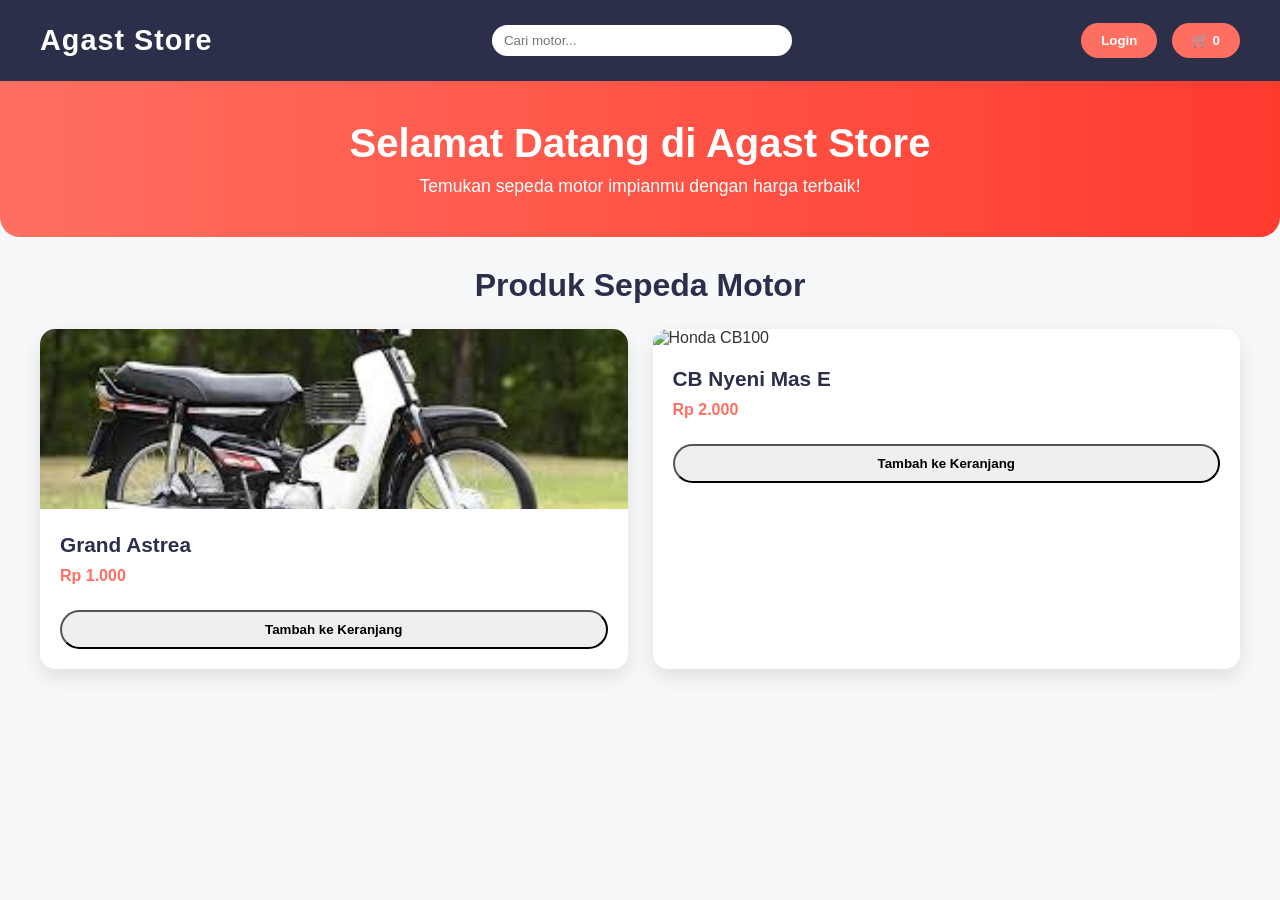
==== index.html @ 6d86df1c "Update index.html" ====
<!DOCTYPE html>
<html lang="id">
<head>
<meta charset="UTF-8">
<meta name="viewport" content="width=device-width, initial-scale=1.0">
<title>Agast Store</title>
<link rel="stylesheet" href="style.css">
</head>
<body>

<header>
  <div class="logo">Agast Store</div>
  <input type="text" placeholder="Cari motor..." class="search">
  <div class="menu">
    <button class="btn login-btn" onclick="showLogin()">Login</button>
    <button class="btn cart-btn" id="cart-button" onclick="openCart()">🛒 <span id="cart-count">0</span></button>
  </div>
</header>

<main>
  <section class="hero">
    <h1>Selamat Datang di Agast Store</h1>
    <p>Temukan sepeda motor impianmu dengan harga terbaik!</p>
  </section>

  <section class="products-section">
    <h2>Produk Sepeda Motor</h2>
    <div class="products">

      <div class="card">
        <img src="Honda_Astrea_Grand.jpg" alt="Honda Astrea Grand">
        <div class="card-info">
          <h3>Grand Astrea</h3>
          <p class="price">Rp 1.000</p>
          <button class="btn add-cart-btn" onclick="addCart('Grand Astrea',1000)">Tambah ke Keranjang</button>
        </div>
      </div>

      <div class="card">
        <img src="Honda_CB100.jpg" alt="Honda CB100">
        <div class="card-info">
          <h3>CB Nyeni Mas E</h3>
          <p class="price">Rp 2.000</p>
          <button class="btn add-cart-btn" onclick="addCart('CB Nyeni Mas E',2000)">Tambah ke Keranjang</button>
        </div>
      </div>

    </div>
  </section>
</main>

<!-- CART MODAL -->
<div id="cart-modal" class="modal">
  <div class="modal-content">
    <h2>Keranjang Belanja</h2>
    <ul id="cart-items"></ul>
    <p>Total: Rp <span id="total">0</span></p>
    <button class="btn checkout-btn" onclick="checkout()">Checkout</button>
    <button class="btn cancel-btn" onclick="closeCart()">Tutup</button>
  </div>
</div>

<!-- LOGIN MODAL -->
<div id="login-modal" class="modal">
  <div class="modal-content">
    <h2>Login</h2>
    <input id="username" placeholder="Username">
    <input id="password" type="password" placeholder="Password">
    <button class="btn login-submit-btn" onclick="login()">Login</button>
    <button class="btn cancel-btn" onclick="closeLogin()">Tutup</button>
  </div>
</div>

<script src="script.js"></script>
</body>
</html>
---- style.css ----
/* Reset & Typography */
* {
  margin: 0;
  padding: 0;
  box-sizing: border-box;
  font-family: 'Segoe UI', Tahoma, Geneva, Verdana, sans-serif;
}

body {
  background-color: #f7f8fa;
  color: #333;
}

/* Header */
header {
  display: flex;
  justify-content: space-between;
  align-items: center;
  padding: 15px 40px;
  background-color: #2b2f4a;
  color: white;
  flex-wrap: wrap;
  position: sticky;
  top: 0;
  z-index: 100;
}

.logo {
  font-size: 1.8rem;
  font-weight: 700;
  letter-spacing: 1px;
}

.search {
  padding: 8px 12px;
  border-radius: 25px;
  border: none;
  margin: 10px 0;
  flex: 1;
  max-width: 300px;
  transition: all 0.3s;
}

.search:focus {
  outline: none;
  box-shadow: 0 0 5px #ff6f61;
}

.menu .btn {
  background-color: #ff6f61;
  color: white;
  border: none;
  padding: 10px 20px;
  border-radius: 30px;
  cursor: pointer;
  margin-left: 10px;
  font-weight: 600;
  transition: all 0.3s;
}

.menu .btn:hover {
  background-color: #ff3b2e;
}

/* Hero Section */
.hero {
  text-align: center;
  padding: 40px 20px;
  background: linear-gradient(to right, #ff6f61, #ff3b2e);
  color: white;
  border-radius: 0 0 20px 20px;
  margin-bottom: 30px;
}

.hero h1 {
  font-size: 2.5rem;
  margin-bottom: 10px;
}

.hero p {
  font-size: 1.1rem;
}

/* Products Grid */
.products-section {
  padding: 0 40px 40px 40px;
}

.products-section h2 {
  text-align: center;
  margin-bottom: 25px;
  font-size: 2rem;
  color: #2b2f4a;
}

.products {
  display: grid;
  grid-template-columns: repeat(auto-fit, minmax(250px, 1fr));
  gap: 25px;
}

.card {
  background: white;
  border-radius: 15px;
  overflow: hidden;
  box-shadow: 0 8px 20px rgba(0,0,0,0.1);
  transition: transform 0.3s, box-shadow 0.3s;
}

.card:hover {
  transform: translateY(-5px);
  box-shadow: 0 12px 25px rgba(0,0,0,0.15);
}

.card img {
  width: 100%;
  height: 180px;
  object-fit: cover;
}

.card-info {
  padding: 20px;
}

.card-info h3 {
  margin-bottom: 10px;
  font-size: 1.3rem;
  color: #2b2f4a;
}

.price {
  font-weight: bold;
  margin-bottom: 15px;
  color: #ff6f61;
}

/* Modal */
.modal {
  display: none;
  position: fixed;
  top: 0;
  left: 0;
  width: 100%;
  height: 100%;
  background-color: rgba(43,47,74,0.7);
  display: flex;
  justify-content: center;
  align-items: center;
  z-index: 999;
  opacity: 0;
  pointer-events: none;
  transition: all 0.3s ease-in-out;
}

.modal.show {
  opacity: 1;
  pointer-events: auto;
}

.modal-content {
  background: #fff;
  padding: 25px 35px;
  border-radius: 15px;
  width: 90%;
  max-width: 450px;
  text-align: center;
  box-shadow: 0 8px 20px rgba(0,0,0,0.2);
}

.cancel-btn {
  background-color: #777;
  margin-left: 10px;
}

.cancel-btn:hover {
  background-color: #555;
}

/* Buttons */
.add-cart-btn, .checkout-btn, .login-submit-btn {
  width: 100%;
  margin-top: 10px;
  padding: 10px 0;
  font-weight: 600;
  border-radius: 25px;
  transition: all 0.3s;
}

.add-cart-btn:hover, .checkout-btn:hover, .login-submit-btn:hover {
  background-color: #ff3b2e;
  color: white;
}

/* Responsive */
@media (max-width: 600px) {
  header {
    flex-direction: column;
    gap: 10px;
  }

  .products {
    gap: 15px;
  }
}
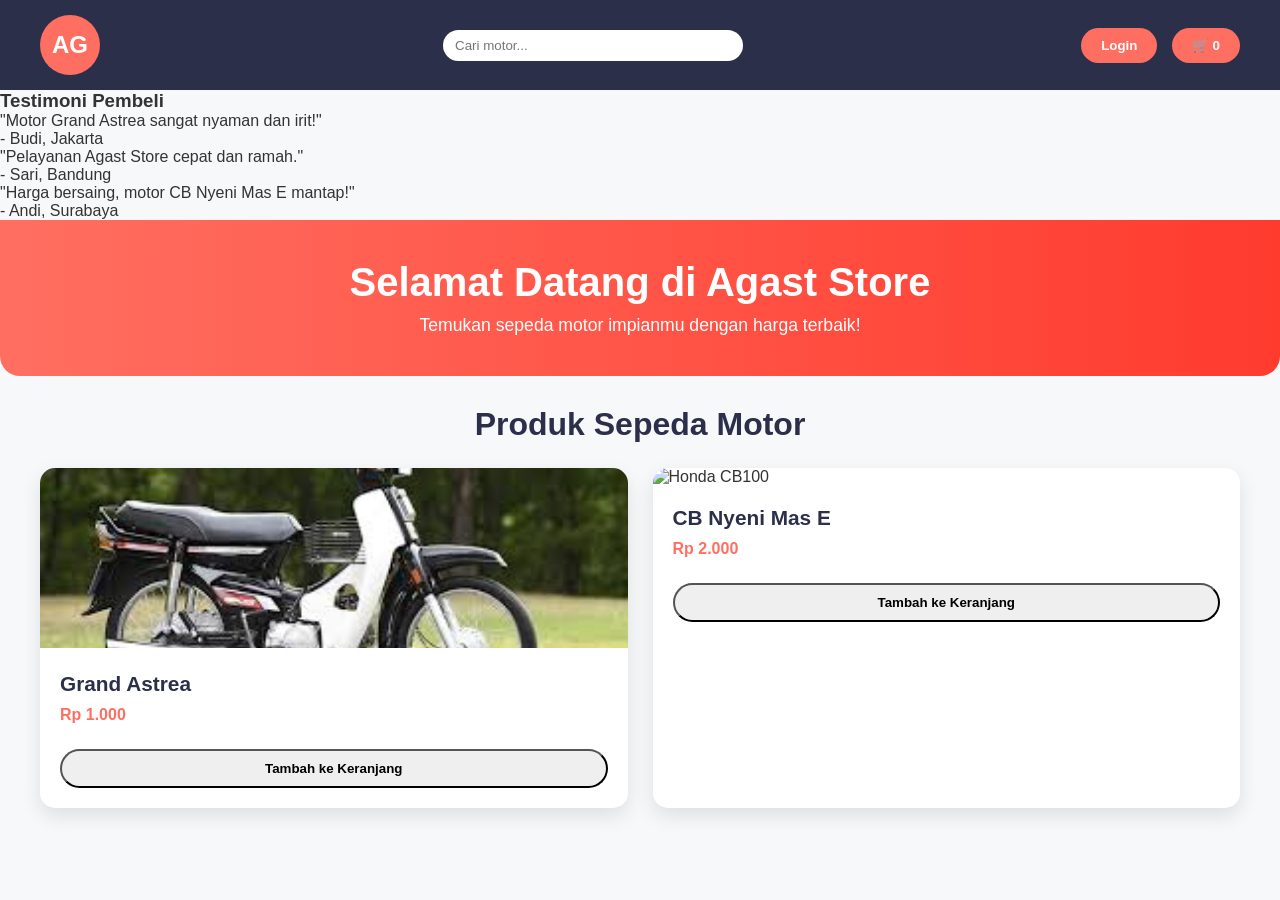
==== commit 7e82565f: "Update index.html" ====
--- a/index.html
+++ b/index.html
@@ -8,8 +8,11 @@
 </head>
 <body>
 
+<!-- Header -->
 <header>
-  <div class="logo">Agast Store</div>
+  <div class="logo-circle">
+    <span>AG</span>
+  </div>
   <input type="text" placeholder="Cari motor..." class="search">
   <div class="menu">
     <button class="btn login-btn" onclick="showLogin()">Login</button>
@@ -17,12 +20,31 @@
   </div>
 </header>
 
+<!-- Sidebar Testimoni -->
+<aside class="testimonial-sidebar">
+  <h3>Testimoni Pembeli</h3>
+  <div class="testimonial">
+    <p>"Motor Grand Astrea sangat nyaman dan irit!"</p>
+    <span>- Budi, Jakarta</span>
+  </div>
+  <div class="testimonial">
+    <p>"Pelayanan Agast Store cepat dan ramah."</p>
+    <span>- Sari, Bandung</span>
+  </div>
+  <div class="testimonial">
+    <p>"Harga bersaing, motor CB Nyeni Mas E mantap!"</p>
+    <span>- Andi, Surabaya</span>
+  </div>
+</aside>
+
 <main>
+  <!-- Hero Section -->
   <section class="hero">
     <h1>Selamat Datang di Agast Store</h1>
     <p>Temukan sepeda motor impianmu dengan harga terbaik!</p>
   </section>
 
+  <!-- Produk -->
   <section class="products-section">
     <h2>Produk Sepeda Motor</h2>
     <div class="products">
@@ -49,7 +71,7 @@
   </section>
 </main>
 
-<!-- CART MODAL -->
+<!-- Cart Modal -->
 <div id="cart-modal" class="modal">
   <div class="modal-content">
     <h2>Keranjang Belanja</h2>
@@ -60,7 +82,7 @@
   </div>
 </div>
 
-<!-- LOGIN MODAL -->
+<!-- Login Modal -->
 <div id="login-modal" class="modal">
   <div class="modal-content">
     <h2>Login</h2>
--- a/style.css
+++ b/style.css
@@ -25,10 +25,18 @@
   z-index: 100;
 }
 
-.logo {
-  font-size: 1.8rem;
-  font-weight: 700;
-  letter-spacing: 1px;
+.logo-circle {
+  width: 60px;
+  height: 60px;
+  border-radius: 50%;
+  background: #ff6f61;
+  color: white;
+  font-weight: bold;
+  font-size: 1.5rem;
+  display: flex;
+  justify-content: center;
+  align-items: center;
+  margin-right: 15px;
 }
 
 .search {
@@ -105,6 +113,7 @@
   overflow: hidden;
   box-shadow: 0 8px 20px rgba(0,0,0,0.1);
   transition: transform 0.3s, box-shadow 0.3s;
+  position: relative;
 }
 
 .card:hover {
@@ -134,48 +143,6 @@
   color: #ff6f61;
 }
 
-/* Modal */
-.modal {
-  display: none;
-  position: fixed;
-  top: 0;
-  left: 0;
-  width: 100%;
-  height: 100%;
-  background-color: rgba(43,47,74,0.7);
-  display: flex;
-  justify-content: center;
-  align-items: center;
-  z-index: 999;
-  opacity: 0;
-  pointer-events: none;
-  transition: all 0.3s ease-in-out;
-}
-
-.modal.show {
-  opacity: 1;
-  pointer-events: auto;
-}
-
-.modal-content {
-  background: #fff;
-  padding: 25px 35px;
-  border-radius: 15px;
-  width: 90%;
-  max-width: 450px;
-  text-align: center;
-  box-shadow: 0 8px 20px rgba(0,0,0,0.2);
-}
-
-.cancel-btn {
-  background-color: #777;
-  margin-left: 10px;
-}
-
-.cancel-btn:hover {
-  background-color: #555;
-}
-
 /* Buttons */
 .add-cart-btn, .checkout-btn, .login-submit-btn {
   width: 100%;
@@ -191,14 +158,18 @@
   color: white;
 }
 
-/* Responsive */
-@media (max-width: 600px) {
-  header {
-    flex-direction: column;
-    gap: 10px;
-  }
+/* Cart badge animation */
+@keyframes bump {
+  0% { transform: scale(1); }
+  50% { transform: scale(1.3); }
+  100% { transform: scale(1); }
+}
 
-  .products {
-    gap: 15px;
-  }
+.cart-bump {
+  animation: bump 0.3s ease-out;
 }
+
+/* Modal */
+.modal {
+  display: none;
+  position: fixed;
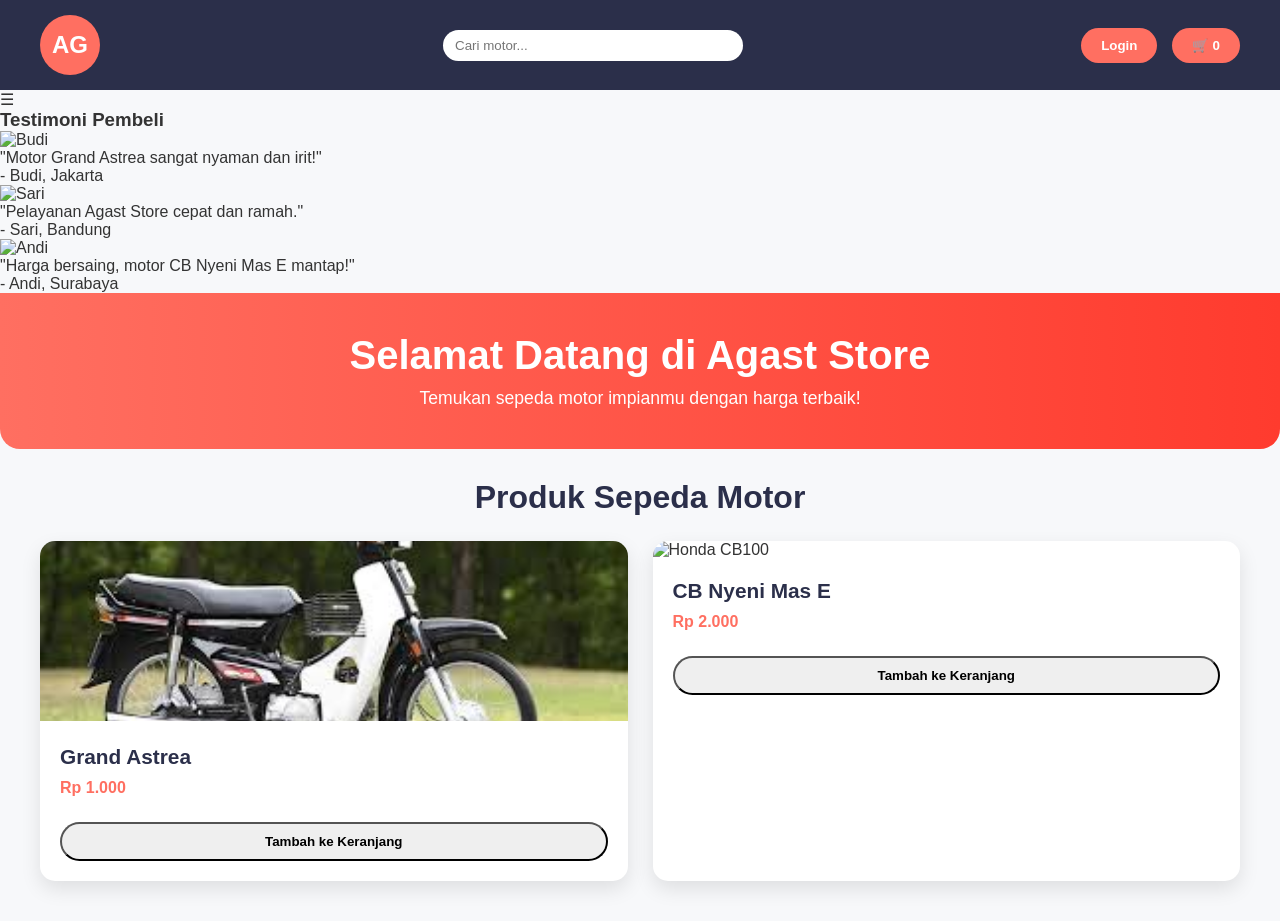
==== commit 902165ec: "Update index.html" ====
--- a/index.html
+++ b/index.html
@@ -20,31 +20,41 @@
   </div>
 </header>
 
-<!-- Sidebar Testimoni -->
-<aside class="testimonial-sidebar">
+<!-- Hamburger Sidebar Testimoni -->
+<div class="testimonial-hamburger" onclick="toggleSidebar()">&#9776;</div>
+
+<aside class="testimonial-panel" id="testimonial-panel">
   <h3>Testimoni Pembeli</h3>
   <div class="testimonial">
-    <p>"Motor Grand Astrea sangat nyaman dan irit!"</p>
-    <span>- Budi, Jakarta</span>
+    <img src="buyer1.jpg" alt="Budi">
+    <div class="testimonial-text">
+      <p>"Motor Grand Astrea sangat nyaman dan irit!"</p>
+      <span>- Budi, Jakarta</span>
+    </div>
   </div>
   <div class="testimonial">
-    <p>"Pelayanan Agast Store cepat dan ramah."</p>
-    <span>- Sari, Bandung</span>
+    <img src="buyer2.jpg" alt="Sari">
+    <div class="testimonial-text">
+      <p>"Pelayanan Agast Store cepat dan ramah."</p>
+      <span>- Sari, Bandung</span>
+    </div>
   </div>
   <div class="testimonial">
-    <p>"Harga bersaing, motor CB Nyeni Mas E mantap!"</p>
-    <span>- Andi, Surabaya</span>
+    <img src="buyer3.jpg" alt="Andi">
+    <div class="testimonial-text">
+      <p>"Harga bersaing, motor CB Nyeni Mas E mantap!"</p>
+      <span>- Andi, Surabaya</span>
+    </div>
   </div>
 </aside>
 
+<!-- Hero Section -->
 <main>
-  <!-- Hero Section -->
   <section class="hero">
     <h1>Selamat Datang di Agast Store</h1>
     <p>Temukan sepeda motor impianmu dengan harga terbaik!</p>
   </section>
 
-  <!-- Produk -->
   <section class="products-section">
     <h2>Produk Sepeda Motor</h2>
     <div class="products">
@@ -71,7 +81,7 @@
   </section>
 </main>
 
-<!-- Cart Modal -->
+<!-- CART MODAL -->
 <div id="cart-modal" class="modal">
   <div class="modal-content">
     <h2>Keranjang Belanja</h2>
@@ -82,7 +92,7 @@
   </div>
 </div>
 
-<!-- Login Modal -->
+<!-- LOGIN MODAL -->
 <div id="login-modal" class="modal">
   <div class="modal-content">
     <h2>Login</h2>
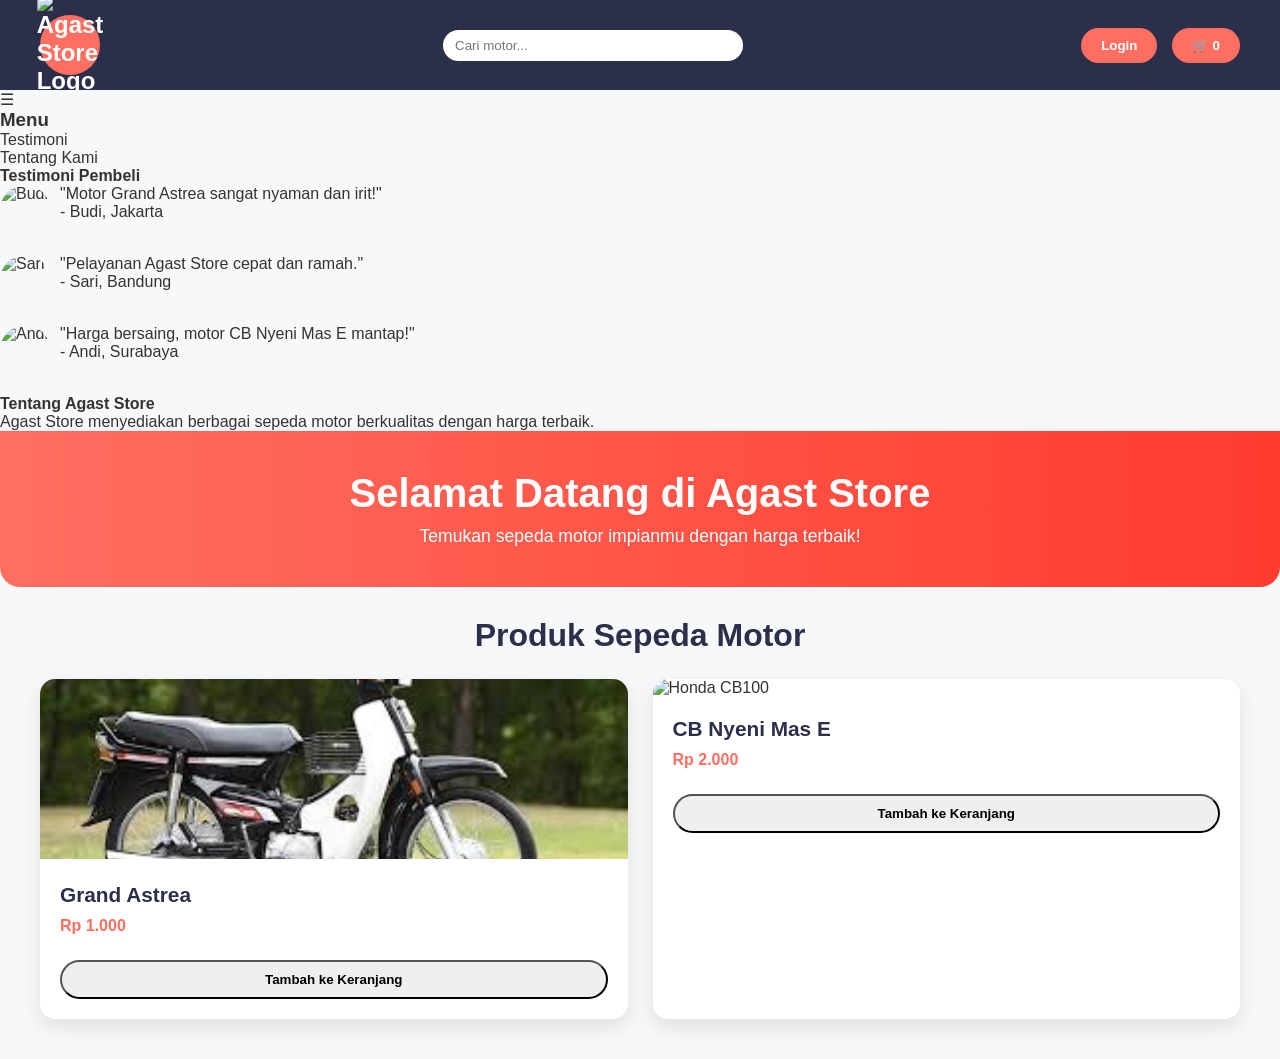
==== commit fd947fb5: "Update index.html" ====
--- a/index.html
+++ b/index.html
@@ -10,8 +10,9 @@
 
 <!-- Header -->
 <header>
+  <!-- Logo Bulat, bisa diganti dengan gambar -->
   <div class="logo-circle">
-    <span>AG</span>
+    <img src="logo.jpg" alt="Agast Store Logo">
   </div>
   <input type="text" placeholder="Cari motor..." class="search">
   <div class="menu">
@@ -20,30 +21,45 @@
   </div>
 </header>
 
-<!-- Hamburger Sidebar Testimoni -->
-<div class="testimonial-hamburger" onclick="toggleSidebar()">&#9776;</div>
+<!-- Hamburger Sidebar -->
+<div class="sidebar-hamburger" onclick="toggleSidebar()">&#9776;</div>
+<aside class="sidebar-panel" id="sidebar-panel">
+  <h3>Menu</h3>
+  <ul class="sidebar-menu">
+    <li onclick="showSection('testimonials')">Testimoni</li>
+    <li onclick="showSection('about')">Tentang Kami</li>
+  </ul>
 
-<aside class="testimonial-panel" id="testimonial-panel">
-  <h3>Testimoni Pembeli</h3>
-  <div class="testimonial">
-    <img src="buyer1.jpg" alt="Budi">
-    <div class="testimonial-text">
-      <p>"Motor Grand Astrea sangat nyaman dan irit!"</p>
-      <span>- Budi, Jakarta</span>
+  <!-- Section Konten -->
+  <div class="sidebar-content">
+    <div id="testimonials" class="sidebar-section">
+      <h4>Testimoni Pembeli</h4>
+      <div class="testimonial">
+        <img src="buyer1.jpg" alt="Budi">
+        <div>
+          <p>"Motor Grand Astrea sangat nyaman dan irit!"</p>
+          <span>- Budi, Jakarta</span>
+        </div>
+      </div>
+      <div class="testimonial">
+        <img src="buyer2.jpg" alt="Sari">
+        <div>
+          <p>"Pelayanan Agast Store cepat dan ramah."</p>
+          <span>- Sari, Bandung</span>
+        </div>
+      </div>
+      <div class="testimonial">
+        <img src="buyer3.jpg" alt="Andi">
+        <div>
+          <p>"Harga bersaing, motor CB Nyeni Mas E mantap!"</p>
+          <span>- Andi, Surabaya</span>
+        </div>
+      </div>
     </div>
-  </div>
-  <div class="testimonial">
-    <img src="buyer2.jpg" alt="Sari">
-    <div class="testimonial-text">
-      <p>"Pelayanan Agast Store cepat dan ramah."</p>
-      <span>- Sari, Bandung</span>
-    </div>
-  </div>
-  <div class="testimonial">
-    <img src="buyer3.jpg" alt="Andi">
-    <div class="testimonial-text">
-      <p>"Harga bersaing, motor CB Nyeni Mas E mantap!"</p>
-      <span>- Andi, Surabaya</span>
+
+    <div id="about" class="sidebar-section">
+      <h4>Tentang Agast Store</h4>
+      <p>Agast Store menyediakan berbagai sepeda motor berkualitas dengan harga terbaik.</p>
     </div>
   </div>
 </aside>
--- a/style.css
+++ b/style.css
@@ -1,175 +1,69 @@
 /* Reset & Typography */
-* {
-  margin: 0;
-  padding: 0;
-  box-sizing: border-box;
-  font-family: 'Segoe UI', Tahoma, Geneva, Verdana, sans-serif;
-}
-
-body {
-  background-color: #f7f8fa;
-  color: #333;
-}
+* { margin:0; padding:0; box-sizing:border-box; font-family:'Segoe UI', Tahoma, Geneva, Verdana, sans-serif; }
+body { background:#f7f8fa; color:#333; }
 
 /* Header */
 header {
-  display: flex;
-  justify-content: space-between;
-  align-items: center;
-  padding: 15px 40px;
-  background-color: #2b2f4a;
-  color: white;
-  flex-wrap: wrap;
-  position: sticky;
-  top: 0;
-  z-index: 100;
+  display:flex; justify-content:space-between; align-items:center;
+  padding:15px 40px; background:#2b2f4a; color:white; flex-wrap:wrap;
+  position:sticky; top:0; z-index:100;
 }
 
 .logo-circle {
-  width: 60px;
-  height: 60px;
-  border-radius: 50%;
-  background: #ff6f61;
-  color: white;
-  font-weight: bold;
-  font-size: 1.5rem;
-  display: flex;
-  justify-content: center;
-  align-items: center;
-  margin-right: 15px;
+  width:60px; height:60px; border-radius:50%; background:#ff6f61;
+  color:white; font-weight:bold; font-size:1.5rem; display:flex; justify-content:center; align-items:center; margin-right:15px;
 }
 
-.search {
-  padding: 8px 12px;
-  border-radius: 25px;
-  border: none;
-  margin: 10px 0;
-  flex: 1;
-  max-width: 300px;
-  transition: all 0.3s;
-}
+.search { padding:8px 12px; border-radius:25px; border:none; margin:10px 0; flex:1; max-width:300px; transition:all 0.3s; }
+.search:focus { outline:none; box-shadow:0 0 5px #ff6f61; }
 
-.search:focus {
-  outline: none;
-  box-shadow: 0 0 5px #ff6f61;
-}
-
-.menu .btn {
-  background-color: #ff6f61;
-  color: white;
-  border: none;
-  padding: 10px 20px;
-  border-radius: 30px;
-  cursor: pointer;
-  margin-left: 10px;
-  font-weight: 600;
-  transition: all 0.3s;
-}
-
-.menu .btn:hover {
-  background-color: #ff3b2e;
-}
+.menu .btn { background:#ff6f61; color:white; border:none; padding:10px 20px; border-radius:30px; cursor:pointer; margin-left:10px; font-weight:600; transition:all 0.3s; }
+.menu .btn:hover { background:#ff3b2e; }
 
 /* Hero Section */
-.hero {
-  text-align: center;
-  padding: 40px 20px;
-  background: linear-gradient(to right, #ff6f61, #ff3b2e);
-  color: white;
-  border-radius: 0 0 20px 20px;
-  margin-bottom: 30px;
-}
-
-.hero h1 {
-  font-size: 2.5rem;
-  margin-bottom: 10px;
-}
-
-.hero p {
-  font-size: 1.1rem;
-}
+.hero { text-align:center; padding:40px 20px; background:linear-gradient(to right,#ff6f61,#ff3b2e); color:white; border-radius:0 0 20px 20px; margin-bottom:30px; }
+.hero h1 { font-size:2.5rem; margin-bottom:10px; }
+.hero p { font-size:1.1rem; }
 
 /* Products Grid */
-.products-section {
-  padding: 0 40px 40px 40px;
-}
-
-.products-section h2 {
-  text-align: center;
-  margin-bottom: 25px;
-  font-size: 2rem;
-  color: #2b2f4a;
-}
-
-.products {
-  display: grid;
-  grid-template-columns: repeat(auto-fit, minmax(250px, 1fr));
-  gap: 25px;
-}
-
-.card {
-  background: white;
-  border-radius: 15px;
-  overflow: hidden;
-  box-shadow: 0 8px 20px rgba(0,0,0,0.1);
-  transition: transform 0.3s, box-shadow 0.3s;
-  position: relative;
-}
-
-.card:hover {
-  transform: translateY(-5px);
-  box-shadow: 0 12px 25px rgba(0,0,0,0.15);
-}
-
-.card img {
-  width: 100%;
-  height: 180px;
-  object-fit: cover;
-}
-
-.card-info {
-  padding: 20px;
-}
-
-.card-info h3 {
-  margin-bottom: 10px;
-  font-size: 1.3rem;
-  color: #2b2f4a;
-}
-
-.price {
-  font-weight: bold;
-  margin-bottom: 15px;
-  color: #ff6f61;
-}
+.products-section { padding:0 40px 40px 40px; }
+.products-section h2 { text-align:center; margin-bottom:25px; font-size:2rem; color:#2b2f4a; }
+.products { display:grid; grid-template-columns:repeat(auto-fit,minmax(250px,1fr)); gap:25px; }
+.card { background:white; border-radius:15px; overflow:hidden; box-shadow:0 8px 20px rgba(0,0,0,0.1); transition:transform 0.3s, box-shadow 0.3s; }
+.card:hover { transform:translateY(-5px); box-shadow:0 12px 25px rgba(0,0,0,0.15); }
+.card img { width:100%; height:180px; object-fit:cover; }
+.card-info { padding:20px; }
+.card-info h3 { margin-bottom:10px; font-size:1.3rem; color:#2b2f4a; }
+.price { font-weight:bold; margin-bottom:15px; color:#ff6f61; }
 
 /* Buttons */
-.add-cart-btn, .checkout-btn, .login-submit-btn {
-  width: 100%;
-  margin-top: 10px;
-  padding: 10px 0;
-  font-weight: 600;
-  border-radius: 25px;
-  transition: all 0.3s;
-}
+.add-cart-btn,.checkout-btn,.login-submit-btn { width:100%; margin-top:10px; padding:10px 0; font-weight:600; border-radius:25px; transition:all 0.3s; }
+.add-cart-btn:hover,.checkout-btn:hover,.login-submit-btn:hover { background-color:#ff3b2e; color:white; }
 
-.add-cart-btn:hover, .checkout-btn:hover, .login-submit-btn:hover {
-  background-color: #ff3b2e;
-  color: white;
-}
+/* Modal */
+.modal { display:none; position:fixed; top:0; left:0; width:100%; height:100%; background:rgba(43,47,74,0.7); display:flex; justify-content:center; align-items:center; z-index:999; opacity:0; pointer-events:none; transition:all 0.3s ease-in-out; }
+.modal.show { opacity:1; pointer-events:auto; }
+.modal-content { background:#fff; padding:25px 35px; border-radius:15px; width:90%; max-width:450px; text-align:center; box-shadow:0 8px 20px rgba(0,0,0,0.2); }
+.cancel-btn { background:#777; margin-left:10px; }
+.cancel-btn:hover { background:#555; }
 
 /* Cart badge animation */
-@keyframes bump {
-  0% { transform: scale(1); }
-  50% { transform: scale(1.3); }
-  100% { transform: scale(1); }
-}
+@keyframes bump {0%{transform:scale(1);}50%{transform:scale(1.3);}100%{transform:scale(1);}}
+.cart-bump { animation:bump 0.3s ease-out; }
 
-.cart-bump {
-  animation: bump 0.3s ease-out;
-}
+/* Sidebar Hamburger Testimoni */
+.testimonial-hamburger { position:fixed; top:20px; right:20px; font-size:28px; background:#ff6f61; color:white; padding:10px 15px; border-radius:5px; cursor:pointer; z-index:2000; box-shadow:0 4px 8px rgba(0,0,0,0.2); transition:background 0.3s; }
+.testimonial-hamburger:hover { background:#ff3b2e; }
 
-/* Modal */
-.modal {
-  display: none;
-  position: fixed;
+.testimonial-panel { position:fixed; top:0; right:-300px; width:300px; height:100%; background:#2b2f4a; color:white; padding:20px; box-shadow:-4px 0 15px rgba(0,0,0,0.3); transition:right 0.3s ease; z-index:1500; overflow-y:auto; }
+.testimonial-panel.show { right:0; }
+.testimonial-panel h3 { text-align:center; margin-bottom:20px; border-bottom:1px solid #ff6f61; padding-bottom:5px; }
+
+.testimonial { display:flex; gap:10px; margin-bottom:20px; }
+.testimonial img { width:50px; height:50px; border-radius:50%; object-fit:cover; }
+.testimonial-text p { font-style:italic; margin-bottom:5px; font-size:0.95rem; }
+.testimonial-text span { font-size:0.85rem; color:#ff6f61; }
+
+/* Responsive */
+@media(max-width:600px){ header{ flex-direction:column; gap:10px; } .products{ gap:15px; } }
+@media(min-width:900px){ .testimonial-hamburger{ display:none; } }
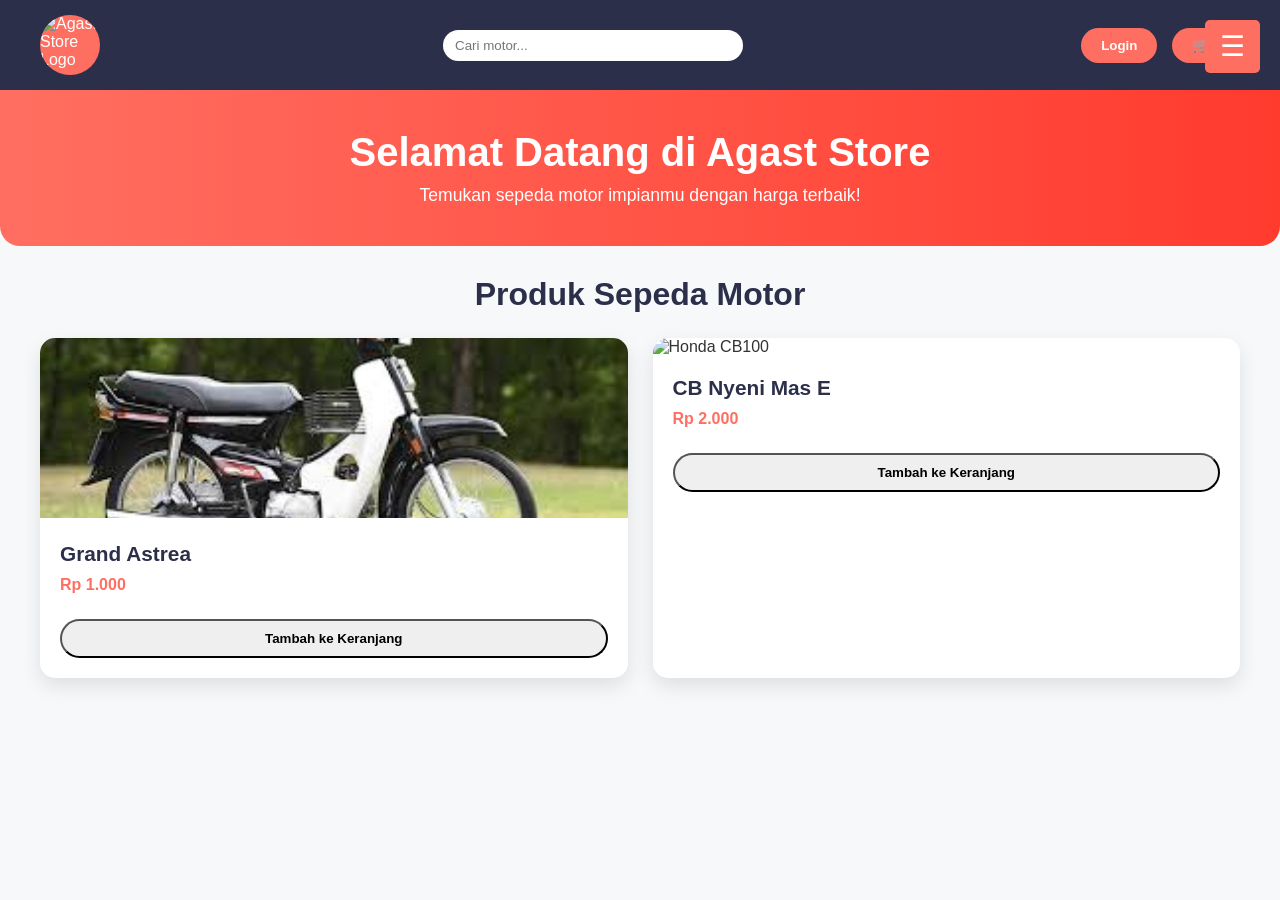
==== commit 14c743c0: "Update index.html" ====
--- a/index.html
+++ b/index.html
@@ -10,7 +10,6 @@
 
 <!-- Header -->
 <header>
-  <!-- Logo Bulat, bisa diganti dengan gambar -->
   <div class="logo-circle">
     <img src="logo.jpg" alt="Agast Store Logo">
   </div>
@@ -29,8 +28,6 @@
     <li onclick="showSection('testimonials')">Testimoni</li>
     <li onclick="showSection('about')">Tentang Kami</li>
   </ul>
-
-  <!-- Section Konten -->
   <div class="sidebar-content">
     <div id="testimonials" class="sidebar-section">
       <h4>Testimoni Pembeli</h4>
@@ -48,15 +45,7 @@
           <span>- Sari, Bandung</span>
         </div>
       </div>
-      <div class="testimonial">
-        <img src="buyer3.jpg" alt="Andi">
-        <div>
-          <p>"Harga bersaing, motor CB Nyeni Mas E mantap!"</p>
-          <span>- Andi, Surabaya</span>
-        </div>
-      </div>
     </div>
-
     <div id="about" class="sidebar-section">
       <h4>Tentang Agast Store</h4>
       <p>Agast Store menyediakan berbagai sepeda motor berkualitas dengan harga terbaik.</p>
@@ -64,7 +53,7 @@
   </div>
 </aside>
 
-<!-- Hero Section -->
+<!-- Main Content -->
 <main>
   <section class="hero">
     <h1>Selamat Datang di Agast Store</h1>
@@ -74,7 +63,6 @@
   <section class="products-section">
     <h2>Produk Sepeda Motor</h2>
     <div class="products">
-
       <div class="card">
         <img src="Honda_Astrea_Grand.jpg" alt="Honda Astrea Grand">
         <div class="card-info">
@@ -92,7 +80,6 @@
           <button class="btn add-cart-btn" onclick="addCart('CB Nyeni Mas E',2000)">Tambah ke Keranjang</button>
         </div>
       </div>
-
     </div>
   </section>
 </main>
--- a/style.css
+++ b/style.css
@@ -9,14 +9,17 @@
   position:sticky; top:0; z-index:100;
 }
 
+/* Logo Bulat / Bisa pakai gambar */
 .logo-circle {
-  width:60px; height:60px; border-radius:50%; background:#ff6f61;
-  color:white; font-weight:bold; font-size:1.5rem; display:flex; justify-content:center; align-items:center; margin-right:15px;
+  width:60px; height:60px; border-radius:50%; overflow:hidden; background:#ff6f61; display:flex; justify-content:center; align-items:center; margin-right:15px;
 }
+.logo-circle img { width:100%; height:100%; object-fit:cover; }
 
+/* Search */
 .search { padding:8px 12px; border-radius:25px; border:none; margin:10px 0; flex:1; max-width:300px; transition:all 0.3s; }
 .search:focus { outline:none; box-shadow:0 0 5px #ff6f61; }
 
+/* Header Buttons */
 .menu .btn { background:#ff6f61; color:white; border:none; padding:10px 20px; border-radius:30px; cursor:pointer; margin-left:10px; font-weight:600; transition:all 0.3s; }
 .menu .btn:hover { background:#ff3b2e; }
 
@@ -47,23 +50,27 @@
 .cancel-btn { background:#777; margin-left:10px; }
 .cancel-btn:hover { background:#555; }
 
-/* Cart badge animation */
+/* Cart animation */
 @keyframes bump {0%{transform:scale(1);}50%{transform:scale(1.3);}100%{transform:scale(1);}}
 .cart-bump { animation:bump 0.3s ease-out; }
 
-/* Sidebar Hamburger Testimoni */
-.testimonial-hamburger { position:fixed; top:20px; right:20px; font-size:28px; background:#ff6f61; color:white; padding:10px 15px; border-radius:5px; cursor:pointer; z-index:2000; box-shadow:0 4px 8px rgba(0,0,0,0.2); transition:background 0.3s; }
-.testimonial-hamburger:hover { background:#ff3b2e; }
+/* Sidebar Hamburger */
+.sidebar-hamburger { position:fixed; top:20px; right:20px; font-size:28px; background:#ff6f61; color:white; padding:10px 15px; border-radius:5px; cursor:pointer; z-index:2000; }
+.sidebar-panel { position:fixed; top:0; right:-300px; width:300px; height:100%; background:#2b2f4a; color:white; padding:20px; transition:right 0.3s ease; z-index:1500; overflow-y:auto; }
+.sidebar-panel.show { right:0; }
+.sidebar-panel h3 { text-align:center; margin-bottom:20px; border-bottom:1px solid #ff6f61; padding-bottom:5px; }
 
-.testimonial-panel { position:fixed; top:0; right:-300px; width:300px; height:100%; background:#2b2f4a; color:white; padding:20px; box-shadow:-4px 0 15px rgba(0,0,0,0.3); transition:right 0.3s ease; z-index:1500; overflow-y:auto; }
-.testimonial-panel.show { right:0; }
-.testimonial-panel h3 { text-align:center; margin-bottom:20px; border-bottom:1px solid #ff6f61; padding-bottom:5px; }
+.sidebar-menu { list-style:none; margin-bottom:20px; }
+.sidebar-menu li { padding:10px; cursor:pointer; border-radius:5px; transition:0.3s; }
+.sidebar-menu li:hover { background:#ff6f61; }
 
-.testimonial { display:flex; gap:10px; margin-bottom:20px; }
+.sidebar-content .sidebar-section { display:none; }
+.sidebar-content .sidebar-section.active { display:block; }
+
+.testimonial { display:flex; gap:10px; margin-bottom:15px; }
 .testimonial img { width:50px; height:50px; border-radius:50%; object-fit:cover; }
-.testimonial-text p { font-style:italic; margin-bottom:5px; font-size:0.95rem; }
-.testimonial-text span { font-size:0.85rem; color:#ff6f61; }
+.testimonial div p { font-style:italic; margin-bottom:5px; }
+.testimonial div span { font-size:0.85rem; color:#ff6f61; }
 
 /* Responsive */
-@media(max-width:600px){ header{ flex-direction:column; gap:10px; } .products{ gap:15px; } }
-@media(min-width:900px){ .testimonial-hamburger{ display:none; } }
+@media(max-width:600px){ header{ flex-direction:column; gap:10px; } .products{ gap:15px; } .sidebar-panel{ width:80%; } }
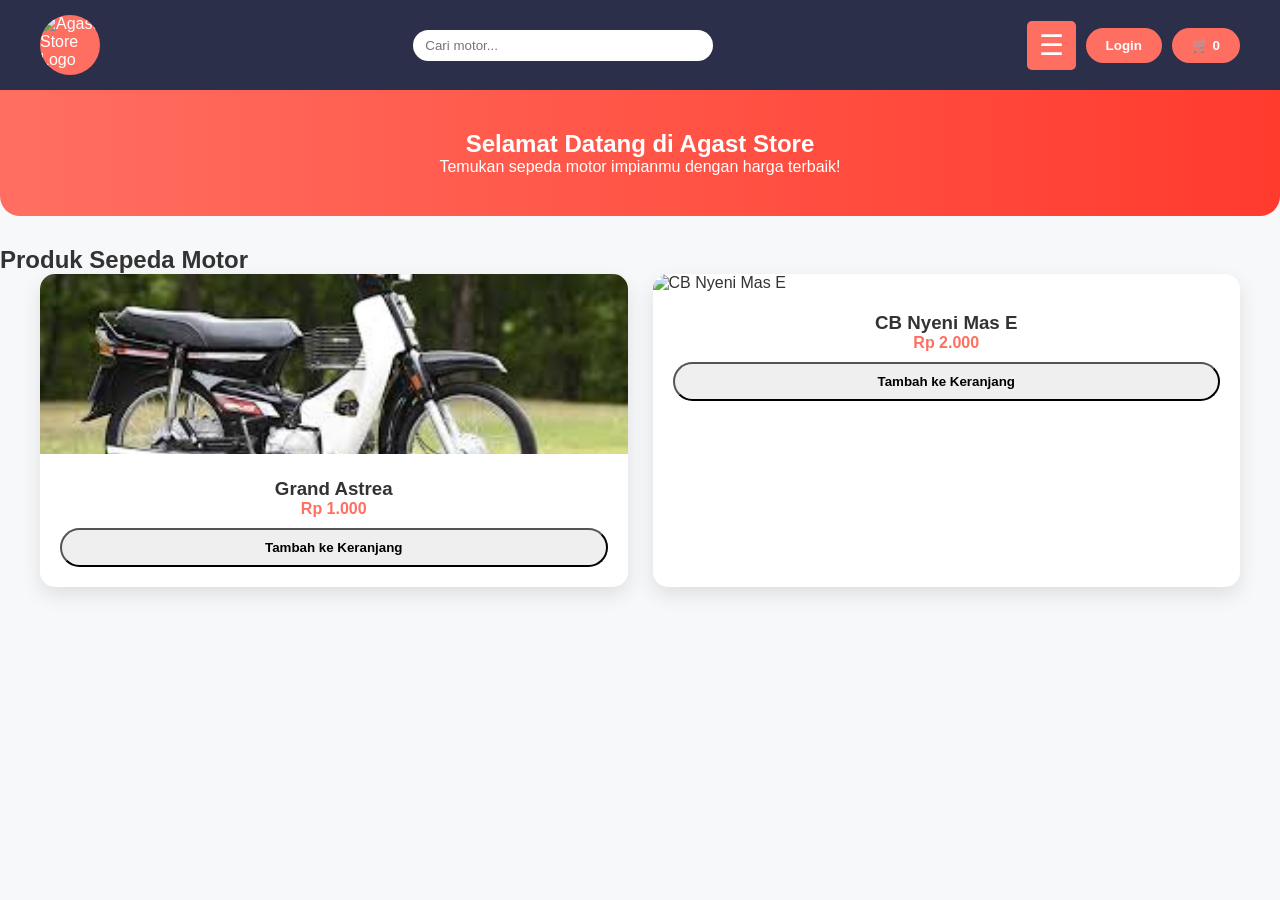
==== commit 8c097ebc: "Update index.html" ====
--- a/index.html
+++ b/index.html
@@ -13,15 +13,17 @@
   <div class="logo-circle">
     <img src="logo.jpg" alt="Agast Store Logo">
   </div>
+
   <input type="text" placeholder="Cari motor..." class="search">
+
   <div class="menu">
+    <div class="hamburger-inline" onclick="toggleSidebar()">&#9776;</div>
     <button class="btn login-btn" onclick="showLogin()">Login</button>
-    <button class="btn cart-btn" id="cart-button" onclick="openCart()">🛒 <span id="cart-count">0</span></button>
+    <button class="btn cart-btn" onclick="openCart()">🛒 <span id="cart-count">0</span></button>
   </div>
 </header>
 
-<!-- Hamburger Sidebar -->
-<div class="sidebar-hamburger" onclick="toggleSidebar()">&#9776;</div>
+<!-- Sidebar -->
 <aside class="sidebar-panel" id="sidebar-panel">
   <h3>Menu</h3>
   <ul class="sidebar-menu">
@@ -53,7 +55,7 @@
   </div>
 </aside>
 
-<!-- Main Content -->
+<!-- Main -->
 <main>
   <section class="hero">
     <h1>Selamat Datang di Agast Store</h1>
@@ -64,16 +66,15 @@
     <h2>Produk Sepeda Motor</h2>
     <div class="products">
       <div class="card">
-        <img src="Honda_Astrea_Grand.jpg" alt="Honda Astrea Grand">
+        <img src="Honda_Astrea_Grand.jpg" alt="Grand Astrea">
         <div class="card-info">
           <h3>Grand Astrea</h3>
           <p class="price">Rp 1.000</p>
           <button class="btn add-cart-btn" onclick="addCart('Grand Astrea',1000)">Tambah ke Keranjang</button>
         </div>
       </div>
-
       <div class="card">
-        <img src="Honda_CB100.jpg" alt="Honda CB100">
+        <img src="Honda_CB100.jpg" alt="CB Nyeni Mas E">
         <div class="card-info">
           <h3>CB Nyeni Mas E</h3>
           <p class="price">Rp 2.000</p>
@@ -84,7 +85,7 @@
   </section>
 </main>
 
-<!-- CART MODAL -->
+<!-- Modal Keranjang -->
 <div id="cart-modal" class="modal">
   <div class="modal-content">
     <h2>Keranjang Belanja</h2>
@@ -95,7 +96,7 @@
   </div>
 </div>
 
-<!-- LOGIN MODAL -->
+<!-- Modal Login -->
 <div id="login-modal" class="modal">
   <div class="modal-content">
     <h2>Login</h2>
--- a/style.css
+++ b/style.css
@@ -3,70 +3,46 @@
 body { background:#f7f8fa; color:#333; }
 
 /* Header */
-header {
-  display:flex; justify-content:space-between; align-items:center;
-  padding:15px 40px; background:#2b2f4a; color:white; flex-wrap:wrap;
-  position:sticky; top:0; z-index:100;
+header { 
+  display:flex; justify-content:space-between; align-items:center; padding:15px 40px;
+  background:#2b2f4a; color:white; flex-wrap:wrap; position:sticky; top:0; z-index:2000;
 }
+.logo-circle { width:60px; height:60px; border-radius:50%; overflow:hidden; background:#ff6f61; display:flex; justify-content:center; align-items:center; }
+.logo-circle img { width:100%; height:100%; object-fit:cover; }
+.search { flex:1; margin:0 20px; padding:8px 12px; border-radius:25px; border:none; max-width:300px; }
+.menu { display:flex; gap:10px; align-items:center; }
+.menu .btn { background:#ff6f61; color:white; border:none; padding:10px 20px; border-radius:30px; cursor:pointer; font-weight:600; }
+.hamburger-inline { font-size:28px; background:#ff6f61; color:white; padding:8px 12px; border-radius:5px; cursor:pointer; display:flex; align-items:center; justify-content:center; }
 
-/* Logo Bulat / Bisa pakai gambar */
-.logo-circle {
-  width:60px; height:60px; border-radius:50%; overflow:hidden; background:#ff6f61; display:flex; justify-content:center; align-items:center; margin-right:15px;
-}
-.logo-circle img { width:100%; height:100%; object-fit:cover; }
-
-/* Search */
-.search { padding:8px 12px; border-radius:25px; border:none; margin:10px 0; flex:1; max-width:300px; transition:all 0.3s; }
-.search:focus { outline:none; box-shadow:0 0 5px #ff6f61; }
-
-/* Header Buttons */
-.menu .btn { background:#ff6f61; color:white; border:none; padding:10px 20px; border-radius:30px; cursor:pointer; margin-left:10px; font-weight:600; transition:all 0.3s; }
-.menu .btn:hover { background:#ff3b2e; }
-
-/* Hero Section */
+/* Hero */
 .hero { text-align:center; padding:40px 20px; background:linear-gradient(to right,#ff6f61,#ff3b2e); color:white; border-radius:0 0 20px 20px; margin-bottom:30px; }
-.hero h1 { font-size:2.5rem; margin-bottom:10px; }
-.hero p { font-size:1.1rem; }
 
 /* Products Grid */
-.products-section { padding:0 40px 40px 40px; }
-.products-section h2 { text-align:center; margin-bottom:25px; font-size:2rem; color:#2b2f4a; }
-.products { display:grid; grid-template-columns:repeat(auto-fit,minmax(250px,1fr)); gap:25px; }
-.card { background:white; border-radius:15px; overflow:hidden; box-shadow:0 8px 20px rgba(0,0,0,0.1); transition:transform 0.3s, box-shadow 0.3s; }
-.card:hover { transform:translateY(-5px); box-shadow:0 12px 25px rgba(0,0,0,0.15); }
+.products { display:grid; grid-template-columns:repeat(auto-fit,minmax(250px,1fr)); gap:25px; padding:0 40px; }
+.card { background:white; border-radius:15px; overflow:hidden; box-shadow:0 8px 20px rgba(0,0,0,0.1); }
 .card img { width:100%; height:180px; object-fit:cover; }
-.card-info { padding:20px; }
-.card-info h3 { margin-bottom:10px; font-size:1.3rem; color:#2b2f4a; }
-.price { font-weight:bold; margin-bottom:15px; color:#ff6f61; }
+.card-info { padding:20px; text-align:center; }
+.price { font-weight:bold; color:#ff6f61; }
 
 /* Buttons */
-.add-cart-btn,.checkout-btn,.login-submit-btn { width:100%; margin-top:10px; padding:10px 0; font-weight:600; border-radius:25px; transition:all 0.3s; }
+.add-cart-btn,.checkout-btn,.login-submit-btn { width:100%; margin-top:10px; padding:10px 0; font-weight:600; border-radius:25px; text-align:center; }
 .add-cart-btn:hover,.checkout-btn:hover,.login-submit-btn:hover { background-color:#ff3b2e; color:white; }
 
-/* Modal */
-.modal { display:none; position:fixed; top:0; left:0; width:100%; height:100%; background:rgba(43,47,74,0.7); display:flex; justify-content:center; align-items:center; z-index:999; opacity:0; pointer-events:none; transition:all 0.3s ease-in-out; }
-.modal.show { opacity:1; pointer-events:auto; }
-.modal-content { background:#fff; padding:25px 35px; border-radius:15px; width:90%; max-width:450px; text-align:center; box-shadow:0 8px 20px rgba(0,0,0,0.2); }
-.cancel-btn { background:#777; margin-left:10px; }
-.cancel-btn:hover { background:#555; }
+/* Modals */
+.modal { display:none; position:fixed; top:0; left:0; width:100%; height:100%; background:rgba(43,47,74,0.7); justify-content:center; align-items:center; z-index:1500; }
+.modal-content { background:#fff; padding:30px 35px; border-radius:15px; width:90%; max-width:400px; text-align:center; display:flex; flex-direction:column; gap:15px; justify-content:center; align-items:center; }
+.modal-content input { width:100%; padding:10px 15px; border-radius:8px; border:1px solid #ccc; margin-bottom:10px; font-size:1rem; }
+.modal-content button { width:100%; padding:10px 0; border:none; border-radius:25px; background:#ff6f61; color:white; font-weight:600; cursor:pointer; }
+.modal-content button:hover { background:#ff3b2e; }
 
-/* Cart animation */
-@keyframes bump {0%{transform:scale(1);}50%{transform:scale(1.3);}100%{transform:scale(1);}}
-.cart-bump { animation:bump 0.3s ease-out; }
-
-/* Sidebar Hamburger */
-.sidebar-hamburger { position:fixed; top:20px; right:20px; font-size:28px; background:#ff6f61; color:white; padding:10px 15px; border-radius:5px; cursor:pointer; z-index:2000; }
-.sidebar-panel { position:fixed; top:0; right:-300px; width:300px; height:100%; background:#2b2f4a; color:white; padding:20px; transition:right 0.3s ease; z-index:1500; overflow-y:auto; }
+/* Sidebar */
+.sidebar-panel { position:fixed; top:0; right:-300px; width:300px; height:100%; background:#2b2f4a; color:white; padding:20px; transition:right 0.3s; z-index:2000; overflow-y:auto; display:flex; flex-direction:column; }
 .sidebar-panel.show { right:0; }
-.sidebar-panel h3 { text-align:center; margin-bottom:20px; border-bottom:1px solid #ff6f61; padding-bottom:5px; }
-
-.sidebar-menu { list-style:none; margin-bottom:20px; }
-.sidebar-menu li { padding:10px; cursor:pointer; border-radius:5px; transition:0.3s; }
+.sidebar-menu { list-style:none; margin-bottom:20px; display:flex; flex-direction:column; gap:10px; }
+.sidebar-menu li { padding:10px; cursor:pointer; border-radius:5px; }
 .sidebar-menu li:hover { background:#ff6f61; }
-
 .sidebar-content .sidebar-section { display:none; }
-.sidebar-content .sidebar-section.active { display:block; }
-
+.sidebar-content .sidebar-section.active { display:block; padding-top:10px; }
 .testimonial { display:flex; gap:10px; margin-bottom:15px; }
 .testimonial img { width:50px; height:50px; border-radius:50%; object-fit:cover; }
 .testimonial div p { font-style:italic; margin-bottom:5px; }
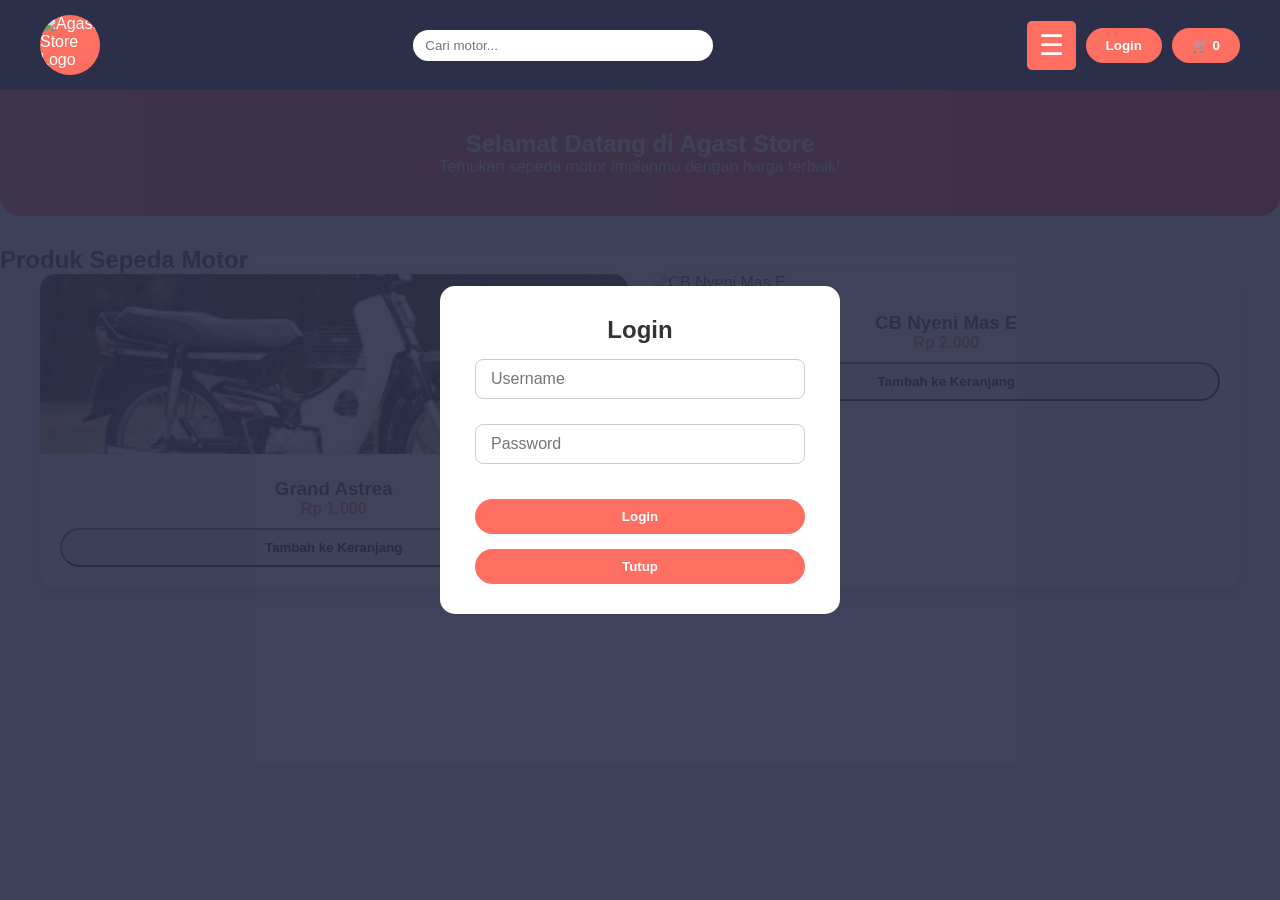
==== commit 64b3333f: "Update index.html" ====
--- a/index.html
+++ b/index.html
@@ -27,27 +27,11 @@
 <aside class="sidebar-panel" id="sidebar-panel">
   <h3>Menu</h3>
   <ul class="sidebar-menu">
-    <li onclick="showSection('testimonials')">Testimoni</li>
+    <!-- Sekarang link ke halaman testimoni mandiri -->
+    <li><a href="testimonials.html" style="color:white; text-decoration:none;">Testimoni</a></li>
     <li onclick="showSection('about')">Tentang Kami</li>
   </ul>
   <div class="sidebar-content">
-    <div id="testimonials" class="sidebar-section">
-      <h4>Testimoni Pembeli</h4>
-      <div class="testimonial">
-        <img src="buyer1.jpg" alt="Budi">
-        <div>
-          <p>"Motor Grand Astrea sangat nyaman dan irit!"</p>
-          <span>- Budi, Jakarta</span>
-        </div>
-      </div>
-      <div class="testimonial">
-        <img src="buyer2.jpg" alt="Sari">
-        <div>
-          <p>"Pelayanan Agast Store cepat dan ramah."</p>
-          <span>- Sari, Bandung</span>
-        </div>
-      </div>
-    </div>
     <div id="about" class="sidebar-section">
       <h4>Tentang Agast Store</h4>
       <p>Agast Store menyediakan berbagai sepeda motor berkualitas dengan harga terbaik.</p>
--- a/style.css
+++ b/style.css
@@ -29,11 +29,52 @@
 .add-cart-btn:hover,.checkout-btn:hover,.login-submit-btn:hover { background-color:#ff3b2e; color:white; }
 
 /* Modals */
-.modal { display:none; position:fixed; top:0; left:0; width:100%; height:100%; background:rgba(43,47,74,0.7); justify-content:center; align-items:center; z-index:1500; }
-.modal-content { background:#fff; padding:30px 35px; border-radius:15px; width:90%; max-width:400px; text-align:center; display:flex; flex-direction:column; gap:15px; justify-content:center; align-items:center; }
-.modal-content input { width:100%; padding:10px 15px; border-radius:8px; border:1px solid #ccc; margin-bottom:10px; font-size:1rem; }
-.modal-content button { width:100%; padding:10px 0; border:none; border-radius:25px; background:#ff6f61; color:white; font-weight:600; cursor:pointer; }
-.modal-content button:hover { background:#ff3b2e; }
+.modal { 
+  display:none; 
+  position:fixed; 
+  top:0; left:0; 
+  width:100%; height:100%; 
+  background:rgba(43,47,74,0.7); 
+  justify-content:center; 
+  align-items:center; 
+  z-index:1500; 
+
+  display: flex;             /* agar modal flex container */
+  flex-direction: column;    /* jika ingin vertikal */
+}
+.modal-content { 
+  background:#fff; 
+  padding:30px 35px; 
+  border-radius:15px; 
+  width:90%; max-width:400px; 
+  text-align:center; 
+  display:flex; 
+  flex-direction:column; 
+  gap:15px; 
+  justify-content:center; 
+  align-items:center; 
+}
+.modal-content input {
+  width:100%; 
+  padding:10px 15px; 
+  border-radius:8px; 
+  border:1px solid #ccc; 
+  margin-bottom:10px; 
+  font-size:1rem;
+}
+.modal-content button {
+  width:100%; 
+  padding:10px 0; 
+  border:none; 
+  border-radius:25px; 
+  background:#ff6f61; 
+  color:white; 
+  font-weight:600; 
+  cursor:pointer; 
+}
+.modal-content button:hover {
+  background:#ff3b2e;
+}
 
 /* Sidebar */
 .sidebar-panel { position:fixed; top:0; right:-300px; width:300px; height:100%; background:#2b2f4a; color:white; padding:20px; transition:right 0.3s; z-index:2000; overflow-y:auto; display:flex; flex-direction:column; }
